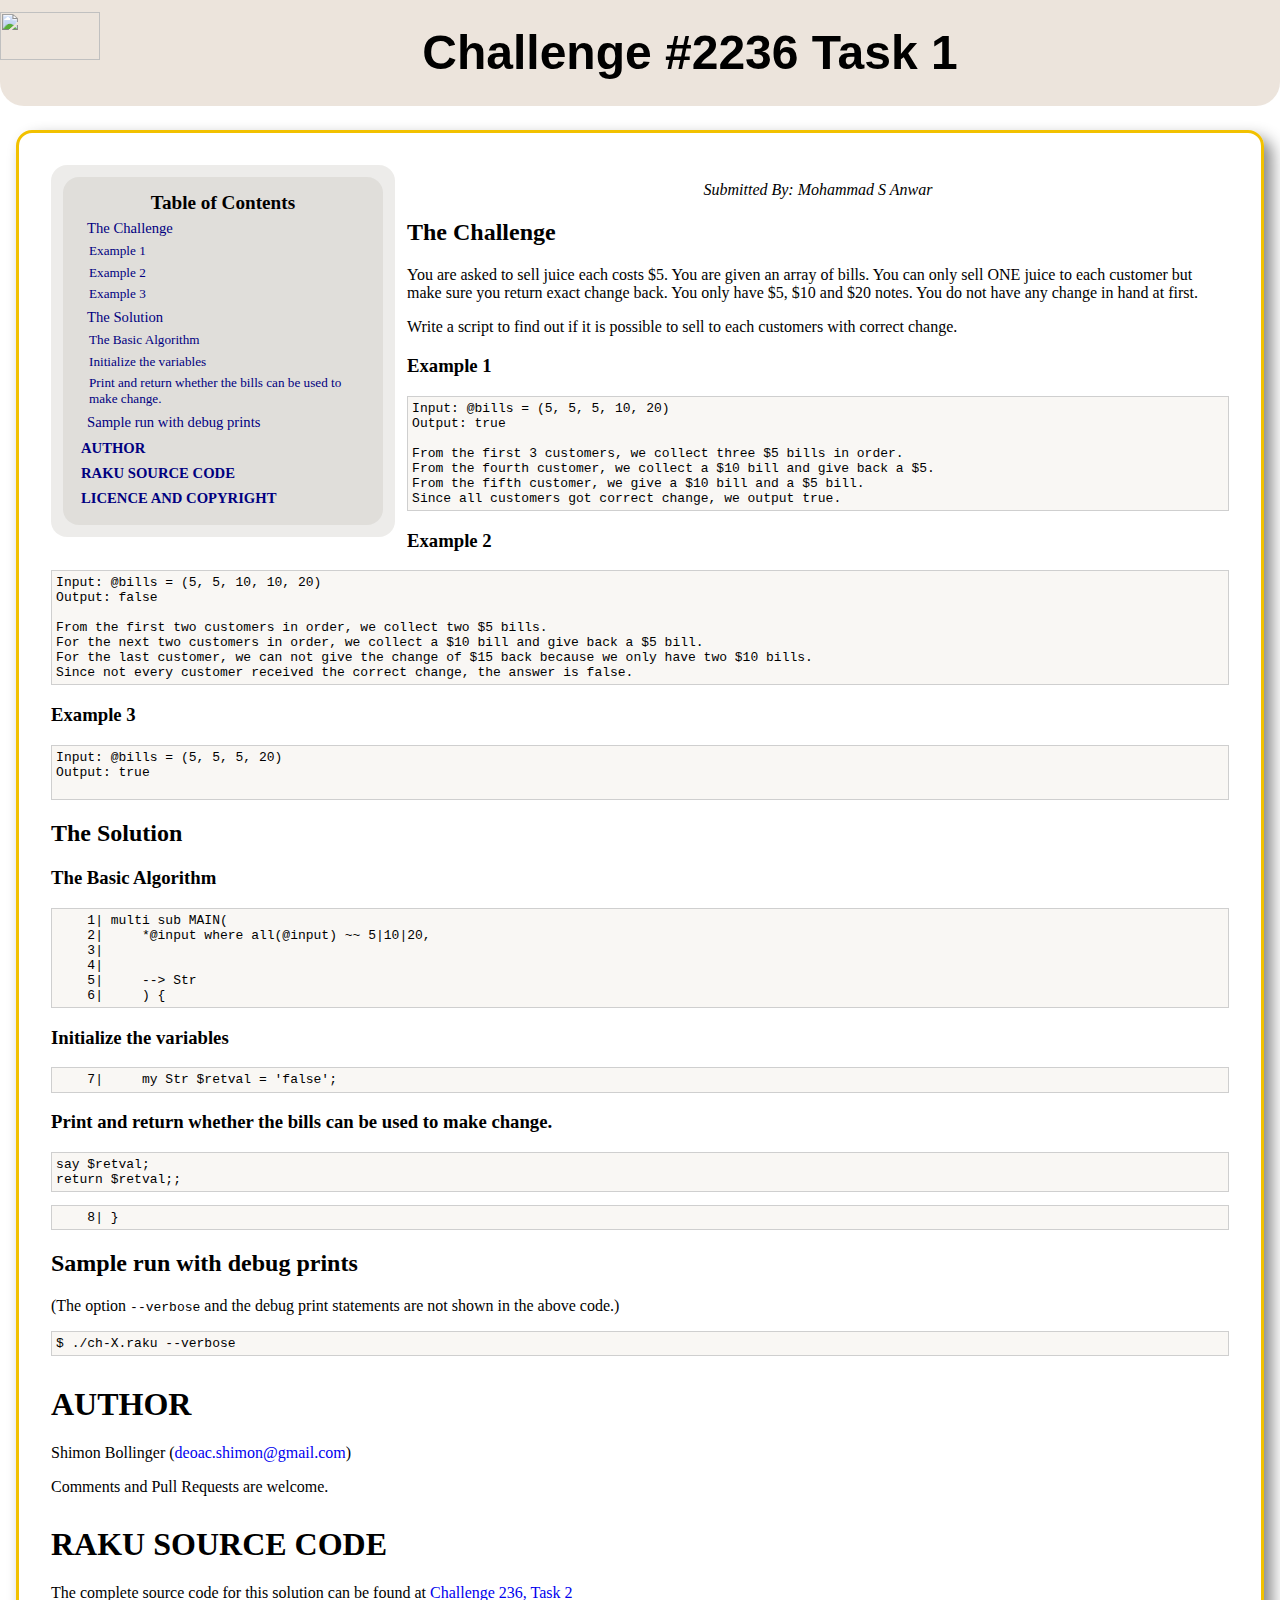
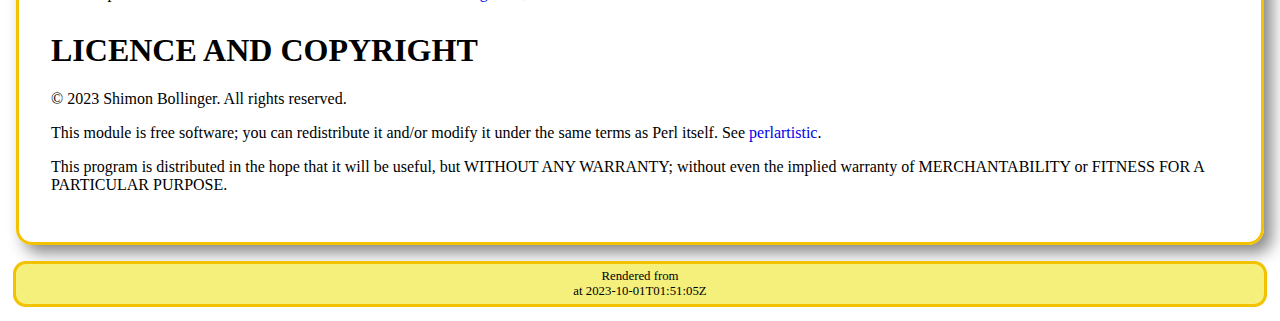
==== challenges/236/raku/task-1/index.html @ bdc3bd02 "First commit" ====
<!doctype html>
<html lang="en">
<head>
<title>Challenge #2236 Task 1</title>
<meta charset="UTF-8" />

<link href="/asset_files/images/favicon.ico" rel="icon" type="image/x-icon"/>
<link rel="stylesheet" type="text/css" href="asset_files/css/rakudoc-extra.css" />
<link rel="stylesheet" type="text/css" href="asset_files/css/font-awesome.min.css" />
<link rel="stylesheet" type="text/css" href="asset_files/css/rakudoc-styling.css" />

</head>
	<body class="pod">
<header>
<img id="Camelia_bug" src="/asset_files/images/Camelia.svg"><h1 class="title">Challenge #2236 Task 1</h1></header><div class="pod-content"><nav><div id="_TOC"><table>
<caption>Table of Contents</caption>
<tr class="toc-level-2"><td class="toc-text"><a href="#The_Challenge">The Challenge</a></td></tr>
 <tr class="toc-level-3"><td class="toc-text"><a href="#Example_1">Example 1</a></td></tr>
 <tr class="toc-level-3"><td class="toc-text"><a href="#Example_2">Example 2</a></td></tr>
 <tr class="toc-level-3"><td class="toc-text"><a href="#Example_3">Example 3</a></td></tr>
 <tr class="toc-level-2"><td class="toc-text"><a href="#The_Solution">The Solution</a></td></tr>
 <tr class="toc-level-3"><td class="toc-text"><a href="#The_Basic_Algorithm">The Basic Algorithm</a></td></tr>
 <tr class="toc-level-3"><td class="toc-text"><a href="#Initialize_the_variables">Initialize the variables</a></td></tr>
 <tr class="toc-level-3"><td class="toc-text"><a href="#Print_and_return_whether_the_bills_can_be_used_to_make_change.">Print and return whether the bills can be used to make change.</a></td></tr>
 <tr class="toc-level-2"><td class="toc-text"><a href="#Sample_run_with_debug_prints">Sample run with debug prints</a></td></tr>
 <tr class="toc-level-1"><td class="toc-text"><a href="#AUTHOR">AUTHOR</a></td></tr>
 <tr class="toc-level-1"><td class="toc-text"><a href="#RAKU_SOURCE_CODE">RAKU SOURCE CODE</a></td></tr>
 <tr class="toc-level-1"><td class="toc-text"><a href="#LICENCE_AND_COPYRIGHT">LICENCE AND COPYRIGHT</a></td></tr>
</table></div>
</nav><div id=""></div><div class="subtitle"><p>Submitted By: Mohammad S Anwar</p></div><div class="pod-body">
<section name="___top">
<h2 id="The_Challenge"><a href="#Challenge_#2236_Task_1" class="u" title="go to top of document">The Challenge</a></h2>
<p>You are asked to sell juice each costs $5. You are given an array of bills. You can only sell ONE juice to each customer but make sure you return exact change back. You only have $5, $10 and $20 notes. You do not have any change in hand at first.</p><p>Write a script to find out if it is possible to sell to each customers with correct change.</p>
<h3 id="Example_1"><a href="#Challenge_#2236_Task_1" class="u" title="go to top of document">Example 1</a></h3>
<pre class="pod-block-code">Input: @bills = (5, 5, 5, 10, 20)
Output: true

From the first 3 customers, we collect three $5 bills in order.
From the fourth customer, we collect a $10 bill and give back a $5.
From the fifth customer, we give a $10 bill and a $5 bill.
Since all customers got correct change, we output true.
</pre>
<h3 id="Example_2"><a href="#Challenge_#2236_Task_1" class="u" title="go to top of document">Example 2</a></h3>
<pre class="pod-block-code">Input: @bills = (5, 5, 10, 10, 20)
Output: false

From the first two customers in order, we collect two $5 bills.
For the next two customers in order, we collect a $10 bill and give back a $5 bill.
For the last customer, we can not give the change of $15 back because we only have two $10 bills.
Since not every customer received the correct change, the answer is false.
</pre>
<h3 id="Example_3"><a href="#Challenge_#2236_Task_1" class="u" title="go to top of document">Example 3</a></h3>
<pre class="pod-block-code">Input: @bills = (5, 5, 5, 20)
Output: true

</pre>
<h2 id="The_Solution"><a href="#Challenge_#2236_Task_1" class="u" title="go to top of document">The Solution</a></h2>

<h3 id="The_Basic_Algorithm"><a href="#Challenge_#2236_Task_1" class="u" title="go to top of document">The Basic Algorithm</a></h3>
</section>
<section name="pod"><pre class="pod-block-code">    1| multi sub MAIN(
    2|     *@input where all(@input) ~~ 5|10|20,
    3| 
    4| 
    5|     --&gt; Str 
    6|     ) {
</pre></section>
<section name="pod">
<h3 id="Initialize_the_variables"><a href="#Challenge_#2236_Task_1" class="u" title="go to top of document">Initialize the variables</a></h3>
</section>
<section name="pod"><pre class="pod-block-code">    7|     my Str $retval = 'false';
</pre></section>
<section name="pod">
<h3 id="Print_and_return_whether_the_bills_can_be_used_to_make_change."><a href="#Challenge_#2236_Task_1" class="u" title="go to top of document">Print and return whether the bills can be used to make change.</a></h3>
<pre class="pod-block-code">say $retval;
return $retval;;</pre></section>
<section name="pod"><pre class="pod-block-code">    8| } 
</pre></section>
<section name="pod">
<h2 id="Sample_run_with_debug_prints"><a href="#Challenge_#2236_Task_1" class="u" title="go to top of document">Sample run with debug prints</a></h2>
<p>(The option <code>--verbose</code> and the debug print statements are not shown in the above code.)</p><pre class="pod-block-code">$ ./ch-X.raku --verbose
</pre></section>
<section name="pod">
<h1 id="AUTHOR"><a href="#Challenge_#2236_Task_1" class="u" title="go to top of document">AUTHOR</a></h1>
<p>Shimon Bollinger (<a href="mailto:deoac.shimon@gmail.com.html">deoac.shimon@gmail.com</a>)</p><p>Comments and Pull Requests are welcome.</p>
<h1 id="RAKU_SOURCE_CODE"><a href="#Challenge_#2236_Task_1" class="u" title="go to top of document">RAKU SOURCE CODE</a></h1>
<p>The complete source code for this solution can be found at <a href="https://gist.github.com/deoac/9d9da96cbaaaf026b4774c98db5f7c3b">Challenge 236, Task 2</a></p>
<h1 id="LICENCE_AND_COPYRIGHT"><a href="#Challenge_#2236_Task_1" class="u" title="go to top of document">LICENCE AND COPYRIGHT</a></h1>
<p>© 2023 Shimon Bollinger. All rights reserved.</p><p>This module is free software; you can redistribute it and/or modify it under the same terms as Perl itself. See <a href="http://perldoc.perl.org/perlartistic.html">perlartistic</a>.</p><p>This program is distributed in the hope that it will be useful, but WITHOUT ANY WARRANTY; without even the implied warranty of MERCHANTABILITY or FITNESS FOR A PARTICULAR PURPOSE.</p></section>		</div>
</div><footer><div>Rendered from <span class="path"></span></div><div>at <span class="time">2023-10-01T01:51:05Z</span></div></footer>
	</body>
</html>
---- challenges/236/raku/task-1/asset_files/css/rakudoc-extra.css ----
div.latex-render {
  display: flex;
  justify-content: space-around;
  align-items: center;
}
div.latex-render img.logo {
  align-self: center;
}


.image-container {
  display: flex;
  width: 100%;
  height: auto; }
  .image-container.justify-center {
    justify-content: center; }
  .image-container.justify-left {
    justify-content: start; }
  .image-container.justify-right {
    justify-content: end; }


hr.bluish-dots, .yellowish-dots, .greenish-dots, .reddish-dots {
  border: none;
  margin: 0 3em;
  padding: 0;
  height: 20px;
  background-color: transparent;
  background-size: 25px 25px;
  background-repeat: round no-repeat;
  background-position: 0 center;
}

hr.bluish-dots {
  background-image: radial-gradient(#76b8ed 30%, transparent 30%);
}

hr.yellowish-dots {
  background-image: radial-gradient(#eded76 30%, transparent 30%);
}

hr.greenish-dots {
  background-image: radial-gradient(#76ed87 30%, transparent 30%);
}

hr.reddish-dots {
  background-image: radial-gradient(#ff4000 30%, transparent 30%);
}

p.quotation {
  margin-left: 10vh;
}
p.quotation .author {
  margin-left: 15vh;
  font-weight: bold;
}
p.quotation .citation {
  margin-left: 15vh;
  font-style: italic;
}

div.flex-container {
  display: flex;
}
---- challenges/236/raku/task-1/asset_files/css/rakudoc-styling.css ----
.comment {
  color: #666;
}

.string {
  color: #006810;
}

.string .source,
.string .meta.embedded.line {
  color: #5A5A5A;
}

.string .punctuation.section.embedded {
  color: #920B2D;
}

.string .punctuation.section.embedded .source {
  color: #920B2D;
}

.constant.numeric {
  color: #D14;
}

.constant.language {
  color: #606aa1;
}

.constant.character,
.constant.other {
  color: #606aa1;
}

.constant.symbol {
  color: #990073;
}

.constant.numeric.line-number.find-in-files .match {
  color: rgba(143, 190, 0, 0.63);
}

/* For 'rw', 'copy' etc. */
.entity.name.type.trait {
  color: #555CEE;
}

.entity.name.type.class {
  color: #363F84;
}

.variable.other {
  color: #CC0050;
}

.variable {
  color: #08056B;
}

.variable.parameter {
  color: #606aa1;
}

.keyword {
  color: #222;
  font-weight: bold;
}

.keyword.unit {
  color: #445588;
}

.keyword.special-method {
  color: #0056C3;
}

.storage {
  color: #222;
}

.storage.type {
  color: #222;
}

.entity.name.class {
  color: #606aa1;
}

.entity.other.inherited-class {
  color: #606aa1;
}

.entity.name.function {
  color: #900;
}

/* Regex/Grammars */
.string.regexp.construct {
  color: #0078FF;
}

/* `token`, `regex` */
.storage.type.declare.regexp.named {
  color: #393276;
}

/* The name of the named regex */
.entity.name.function.regexp {
  color: #7415E9;
}

.entity.name.function.regexp.named.TOP {
  color: #158de9;
}

/* /<this>/ */
.variable.other.identifier.regexname {
  color: #a52020;
}

.entity.name.tag {
  color: #008080;
}

.entity.other.attribute-name {
  color: #458;
  font-weight: bold;
}

.entity.name.filename.find-in-files {
  color: #E6DB74;
}

.support.constant,
.support.function,
.support.type {
  color: #458;
}

.support.class {
  color: #004040;
}

.invalid {
  color: #F8F8F0;
  background-color: #00A8C6;
}

.invalid.deprecated {
  color: #F8F8F0;
  background-color: #8FBE00;
}

.meta.structure.dictionary.json > .string.quoted.double.json,
.meta.structure.dictionary.json > .string.quoted.double.json .punctuation.string {
  color: #000080;
}

.meta.structure.dictionary.value.json > .string.quoted.double.json {
  color: #d14;
}

.meta.diff,
.meta.diff.header {
  color: #75715E;
}

.css.support.property-name {
  font-weight: bold;
  color: #333;
}

.css.constant {
  color: #099;
}

.source.gfm {
  color: #444;
}

.gfm .markup.heading {
  color: #111;
}

.gfm .link {
  color: #888;
}

.gfm .variable.list {
  color: #888;
}

.markdown .paragraph {
  color: #444;
}

.markdown .heading {
  color: #111;
}

.markdown .link {
  color: #888;
}

.markdown .link .string {
  color: #888;
}

.storage, .storage.declarator {
  font-weight: bold;
  color: #A626A4;
}

/* Some preexisting Atom tags, probably not needed but moving to the end */
atom-text-editor {
  background-color: white;
  color: #555;
}

atom-text-editor .invisible-character {
  color: rgba(85, 85, 85, 0.2);
}

atom-text-editor .indent-guide {
  color: rgba(85, 85, 85, 0.2);
}

atom-text-editor .wrap-guide {
  background-color: rgba(85, 85, 85, 0.2);
}

atom-text-editor .gutter {
  color: #555;
  background: white;
}

atom-text-editor .gutter .line-number.folded,
atom-text-editor .gutter .line-number:after,
atom-text-editor .fold-marker:after {
  color: #e87b00;
}

atom-text-editor .invisible {
  color: #555;
}

atom-text-editor .selection .region {
  background-color: #e1e1e1;
}

atom-text-editor .bracket-matcher .region {
  background-color: #C9C9C9;
  opacity: 0.7;
  border-bottom: 0 none;
}

atom-text-editor.is-focused .cursor {
  border-color: black;
}

atom-text-editor.is-focused .selection .region {
  background-color: #afc4da;
}

atom-text-editor.is-focused .line-number.cursor-line-no-selection,
atom-text-editor.is-focused .line.cursor-line {
  background-color: rgba(255, 255, 134, 0.34);
}

.pod {
  padding: 0;
  margin: 0;
}

.pod-content {
  border: #F2C100 0.2em solid;
  margin: 1em;
  padding: 2em;
  border-radius: 1em;
  box-shadow: 0.5em 0.5em 1em #888888;
}
.pod-content dt {
  font-weight: bold;
  margin-bottom: 0.2em;
}
.pod-content dd {
  margin-bottom: 1em;
}
.pod-content h1 a, .pod-content h2 a, .pod-content h3 a, .pod-content h4 a, .pod-content h5 a, .pod-content h6 a {
  color: black;
}
.pod-content h1 {
  padding-top: 0.25em;
}

.pod-table tr:nth-child(odd) {
  background-color: rgba(0, 0, 0, 0.031373);
}

header {
  text-align: center;
  position: sticky;
  top: 0;
  left: 0;
  width: 100%;
  font-family: sans-serif;
  font-weight: bold;
  border-radius: 0 0 1em 1em;
  margin: 0 0 1em 0;
  padding: 0.5em 0em 0.5em 0em;
  line-height: 0.75em;
  overflow: hidden;
  border-top: none;
  font-size: x-large;
  background: rgba(230, 219, 208, 0.7411764706);
  z-index: 10;
}
header #Camelia_bug {
  width: 100px;
  height: 48px;
  float: left;
}

kbd {
  font-family: "Droid Sans Mono", "Luxi Mono", "Inconsolata", monospace;
}

samp {
  font-family: "Terminus", "Courier", "Lucida Console", monospace;
}

u {
  text-decoration: none;
}

a {
  text-decoration: none;
}

pre {
  background-color: rgba(120, 60, 0, 0.045);
  border: 1px solid #CFCFCF;
  padding: 0.6ex;
  color: black;
  overflow: auto;
  white-space: pre-wrap;
  word-break: break-all;
}

nav {
  display: grid;
  grid-gap: 0.75em;
  width: 25vw;
  padding: 0.75em;
  border-radius: 1em;
  background-color: rgba(187, 183, 178, 0.2705882353);
  float: left;
  margin: 0 0.75em 0.7em 0;
}

#_TOC {
  grid-row: 1;
}

#_Glossary {
  grid-row: 2;
}

.glossary {
  display: grid;
  grid-template-columns: 10% 80% 10%;
  border-radius: inherit;
  padding: 15px;
  background-color: inherit;
}
.glossary > * > a {
  text-decoration: none;
  color: navy;
}

.glossary-caption {
  grid-column: 1/span 3;
  justify-self: center;
  font-size: 120%;
  font-weight: bold;
}

.glossary-defn {
  grid-column: 1/span 2;
  font-size: 11pt;
  line-height: 1.1;
  margin-top: 0.4em;
  color: brown;
}
.glossary-defn.header {
  font-weight: bold;
}

.glossary-place {
  grid-column: 2/span 2;
  line-height: 1.1;
}
.glossary-place.header {
  font-weight: bold;
  color: navy;
}

#_TOC {
  border-collapse: collapse;
  border-radius: inherit;
  background-color: inherit;
  padding: 15px;
  color: black;
}
#_TOC caption {
  text-align: center;
  font-size: 120%;
  font-weight: bold;
}
#_TOC tr {
  padding: 0.25pt 5pt 0 0;
  font-size: 11pt;
}
#_TOC tr td a {
  text-decoration: none;
  color: navy;
}
#_TOC tr.toc-level-1 td {
  padding-top: 4pt;
  font-weight: bold;
  position: relative;
  left: 0;
}
#_TOC tr.toc-level-1 td:first-child td {
  padding-top: 0;
}
#_TOC tr.toc-level-2 td {
  padding-top: 3pt;
  position: relative;
  left: 6px;
}
#_TOC tr.toc-level-3 td {
  padding-top: 2pt;
  font-size: 0.9em;
  position: relative;
  left: 8px;
}
#_TOC tr.toc-level-4 td {
  padding-top: 2pt;
  font-size: 0.8em;
  position: relative;
  left: 10px;
}

.subtitle {
  font-style: italic;
  text-align: center;
}

footer {
  padding: 5px;
  text-align: center;
  font-size: 80%;
  margin: 0 1em 1em;
  border-color: #F2C100;
  background-color: #F5EF7B;
  border-radius: 1em;
  border-style: solid;
  box-shadow: 0.5em 0.5em 1em #888888 p;
  box-shadow-margin: 3px 0;
}

.footnotes {
  border-style: solid;
  border-color: blue;
  border-radius: 1em;
}

.RakudocNoFormatCode {
  border-width: 1px;
  border-style: inset;
  border-color: chocolate;
  border-radius: 5px;
}
.RakudocNoFormatCode span:nth-of-type(1) {
  color: red;
  font-weight: bold;
}

.RakudocError {
  border-style: solid;
  border-color: red;
  border-radius: 0.5em;
  border-width: 1px;
  margin: 0.5em -0.5em -0.5em;
}
.RakudocError legend {
  color: red;
  font-size: small;
}
.RakudocError fieldset {
  display: flex;
  border-style: solid;
  border-color: blue;
  border-radius: 0.5em;
  border-width: 1px;
}
.RakudocError fieldset legend {
  color: blue;
}

.pod-output {
  font-family: "Lucida Console", "Courier New", monospaced;
  font-weight: 600;
}

.pod-input {
  font-family: "Monaco", "Lucida Console", "Courier New", monospaced;
  font-weight: 300;
}

.pod-nested {
  margin: 0.25rem 0 0.25rem 1rem;
}
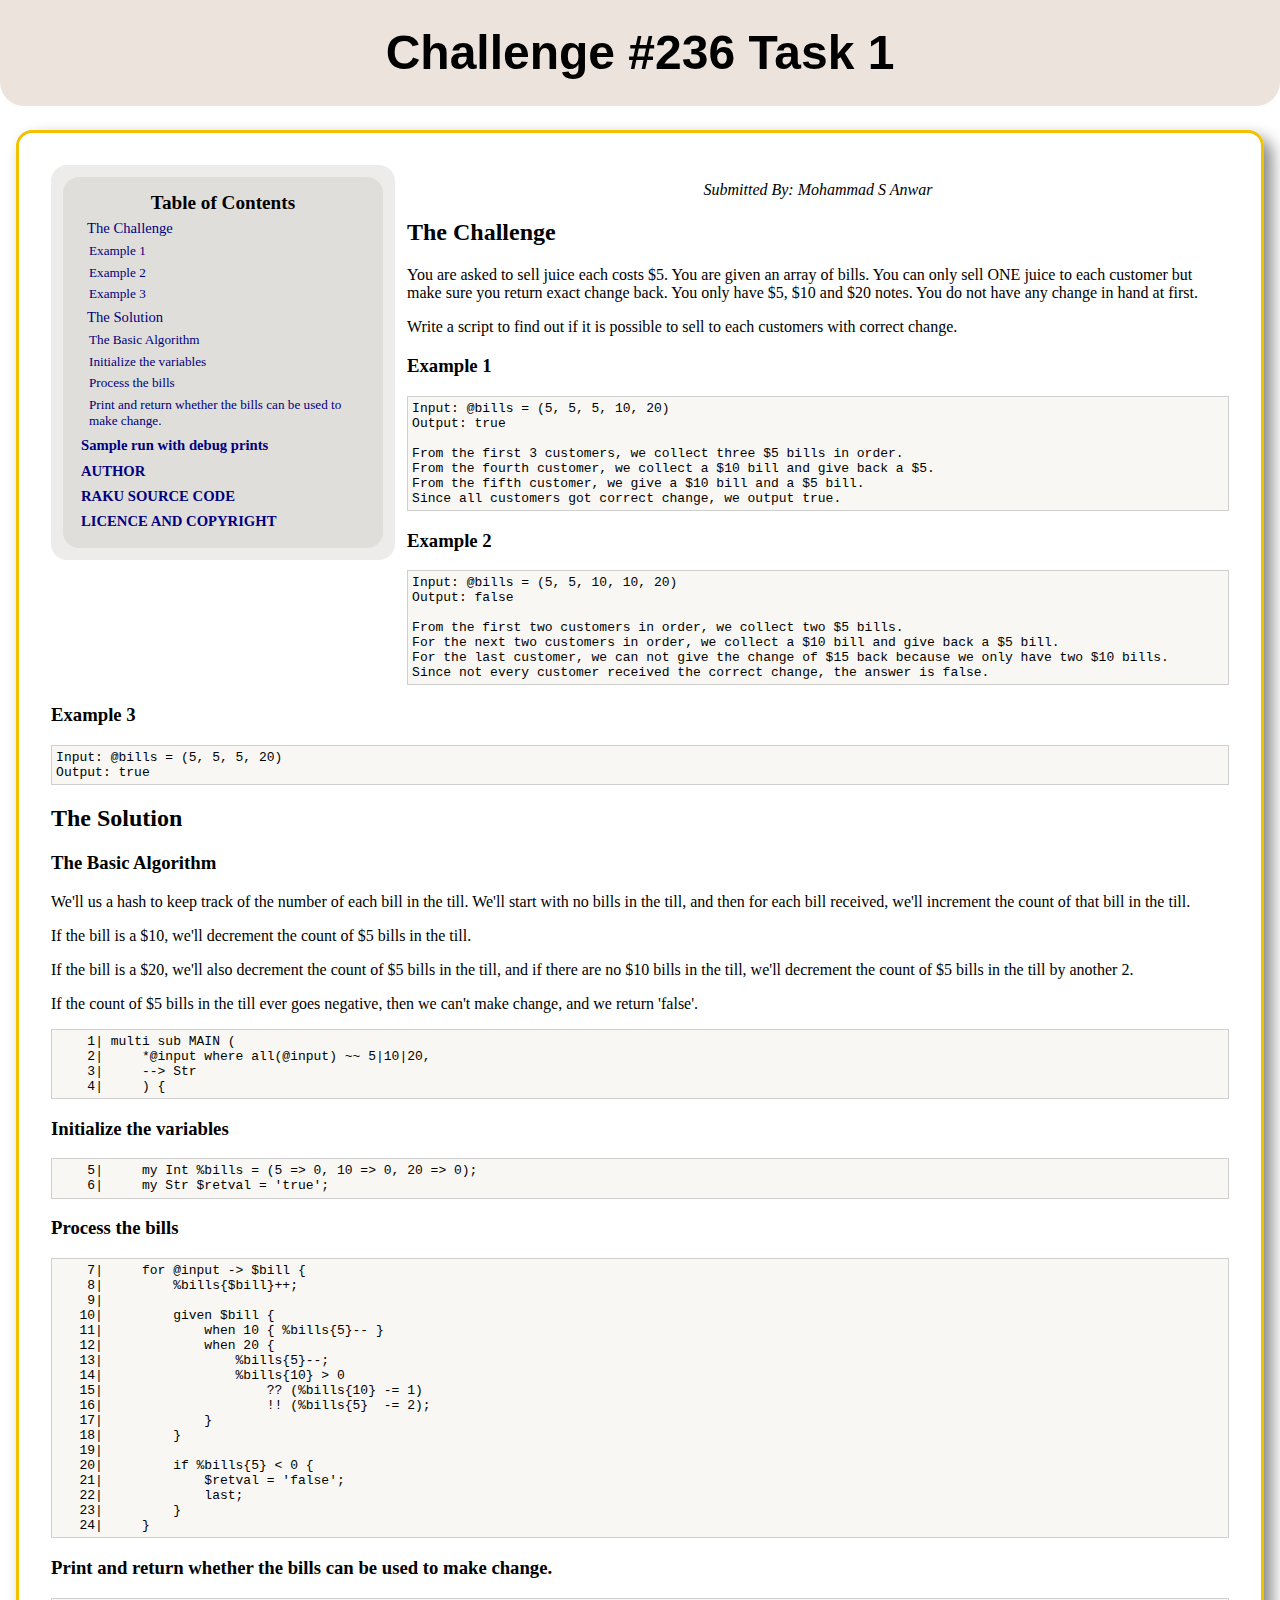
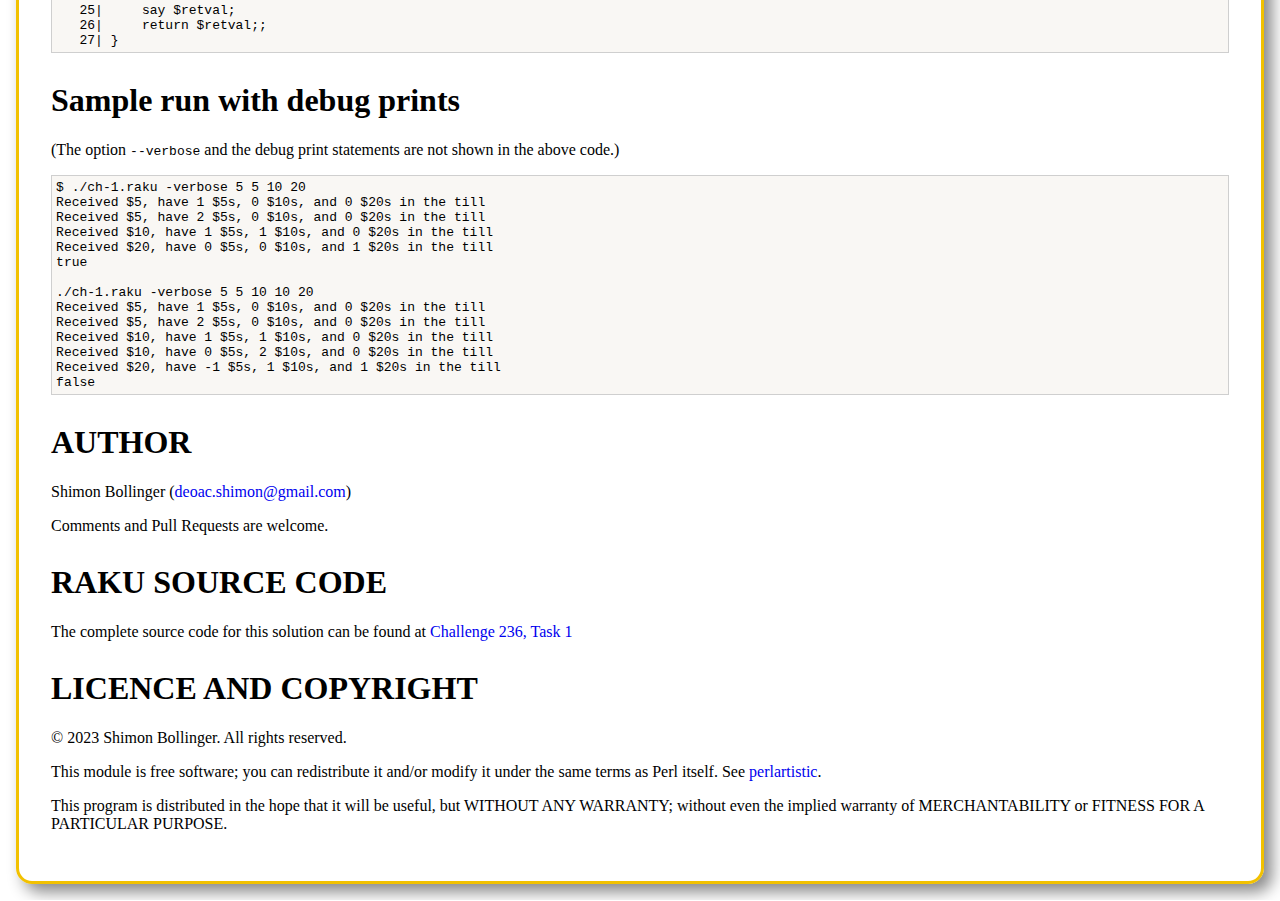
==== commit 2f1c9383: "Added documentation" ====
--- a/challenges/236/raku/task-1/index.html
+++ b/challenges/236/raku/task-1/index.html
@@ -1,18 +1,17 @@
 <!doctype html>
 <html lang="en">
 <head>
-<title>Challenge #2236 Task 1</title>
+<title>Challenge #236 Task 1</title>
 <meta charset="UTF-8" />
 
-<link href="/asset_files/images/favicon.ico" rel="icon" type="image/x-icon"/>
 <link rel="stylesheet" type="text/css" href="asset_files/css/rakudoc-extra.css" />
+<link rel="stylesheet" type="text/css" href="asset_files/css/rakudoc-styling.css" />
 <link rel="stylesheet" type="text/css" href="asset_files/css/font-awesome.min.css" />
-<link rel="stylesheet" type="text/css" href="asset_files/css/rakudoc-styling.css" />
 
 </head>
 	<body class="pod">
 <header>
-<img id="Camelia_bug" src="/asset_files/images/Camelia.svg"><h1 class="title">Challenge #2236 Task 1</h1></header><div class="pod-content"><nav><div id="_TOC"><table>
+<h1 class="title">Challenge #236 Task 1</h1></header><div class="pod-content"><nav><div id="_TOC"><table>
 <caption>Table of Contents</caption>
 <tr class="toc-level-2"><td class="toc-text"><a href="#The_Challenge">The Challenge</a></td></tr>
  <tr class="toc-level-3"><td class="toc-text"><a href="#Example_1">Example 1</a></td></tr>
@@ -21,17 +20,18 @@
  <tr class="toc-level-2"><td class="toc-text"><a href="#The_Solution">The Solution</a></td></tr>
  <tr class="toc-level-3"><td class="toc-text"><a href="#The_Basic_Algorithm">The Basic Algorithm</a></td></tr>
  <tr class="toc-level-3"><td class="toc-text"><a href="#Initialize_the_variables">Initialize the variables</a></td></tr>
+ <tr class="toc-level-3"><td class="toc-text"><a href="#Process_the_bills">Process the bills</a></td></tr>
  <tr class="toc-level-3"><td class="toc-text"><a href="#Print_and_return_whether_the_bills_can_be_used_to_make_change.">Print and return whether the bills can be used to make change.</a></td></tr>
- <tr class="toc-level-2"><td class="toc-text"><a href="#Sample_run_with_debug_prints">Sample run with debug prints</a></td></tr>
+ <tr class="toc-level-1"><td class="toc-text"><a href="#Sample_run_with_debug_prints">Sample run with debug prints</a></td></tr>
  <tr class="toc-level-1"><td class="toc-text"><a href="#AUTHOR">AUTHOR</a></td></tr>
  <tr class="toc-level-1"><td class="toc-text"><a href="#RAKU_SOURCE_CODE">RAKU SOURCE CODE</a></td></tr>
  <tr class="toc-level-1"><td class="toc-text"><a href="#LICENCE_AND_COPYRIGHT">LICENCE AND COPYRIGHT</a></td></tr>
 </table></div>
 </nav><div id=""></div><div class="subtitle"><p>Submitted By: Mohammad S Anwar</p></div><div class="pod-body">
 <section name="___top">
-<h2 id="The_Challenge"><a href="#Challenge_#2236_Task_1" class="u" title="go to top of document">The Challenge</a></h2>
+<h2 id="The_Challenge"><a href="#Challenge_#236_Task_1" class="u" title="go to top of document">The Challenge</a></h2>
 <p>You are asked to sell juice each costs $5. You are given an array of bills. You can only sell ONE juice to each customer but make sure you return exact change back. You only have $5, $10 and $20 notes. You do not have any change in hand at first.</p><p>Write a script to find out if it is possible to sell to each customers with correct change.</p>
-<h3 id="Example_1"><a href="#Challenge_#2236_Task_1" class="u" title="go to top of document">Example 1</a></h3>
+<h3 id="Example_1"><a href="#Challenge_#236_Task_1" class="u" title="go to top of document">Example 1</a></h3>
 <pre class="pod-block-code">Input: @bills = (5, 5, 5, 10, 20)
 Output: true
 
@@ -40,7 +40,7 @@
 From the fifth customer, we give a $10 bill and a $5 bill.
 Since all customers got correct change, we output true.
 </pre>
-<h3 id="Example_2"><a href="#Challenge_#2236_Task_1" class="u" title="go to top of document">Example 2</a></h3>
+<h3 id="Example_2"><a href="#Challenge_#236_Task_1" class="u" title="go to top of document">Example 2</a></h3>
 <pre class="pod-block-code">Input: @bills = (5, 5, 10, 10, 20)
 Output: false
 
@@ -49,45 +49,78 @@
 For the last customer, we can not give the change of $15 back because we only have two $10 bills.
 Since not every customer received the correct change, the answer is false.
 </pre>
-<h3 id="Example_3"><a href="#Challenge_#2236_Task_1" class="u" title="go to top of document">Example 3</a></h3>
+<h3 id="Example_3"><a href="#Challenge_#236_Task_1" class="u" title="go to top of document">Example 3</a></h3>
 <pre class="pod-block-code">Input: @bills = (5, 5, 5, 20)
 Output: true
+</pre>
+<h2 id="The_Solution"><a href="#Challenge_#236_Task_1" class="u" title="go to top of document">The Solution</a></h2>
 
-</pre>
-<h2 id="The_Solution"><a href="#Challenge_#2236_Task_1" class="u" title="go to top of document">The Solution</a></h2>
-
-<h3 id="The_Basic_Algorithm"><a href="#Challenge_#2236_Task_1" class="u" title="go to top of document">The Basic Algorithm</a></h3>
-</section>
-<section name="pod"><pre class="pod-block-code">    1| multi sub MAIN(
+<h3 id="The_Basic_Algorithm"><a href="#Challenge_#236_Task_1" class="u" title="go to top of document">The Basic Algorithm</a></h3>
+<p>We'll us a hash to keep track of the number of each bill in the till. We'll start with no bills in the till, and then for each bill received, we'll increment the count of that bill in the till.</p><p>If the bill is a $10, we'll decrement the count of $5 bills in the till.</p><p>If the bill is a $20, we'll also decrement the count of $5 bills in the till, and if there are no $10 bills in the till, we'll decrement the count of $5 bills in the till by another 2.</p><p>If the count of $5 bills in the till ever goes negative, then we can't make change, and we return 'false'.</p></section>
+<section name="pod"><pre class="pod-block-code">    1| multi sub MAIN (
     2|     *@input where all(@input) ~~ 5|10|20,
-    3| 
-    4| 
-    5|     --&gt; Str 
-    6|     ) {
+    3|     --&gt; Str
+    4|     ) {
 </pre></section>
 <section name="pod">
-<h3 id="Initialize_the_variables"><a href="#Challenge_#2236_Task_1" class="u" title="go to top of document">Initialize the variables</a></h3>
+<h3 id="Initialize_the_variables"><a href="#Challenge_#236_Task_1" class="u" title="go to top of document">Initialize the variables</a></h3>
 </section>
-<section name="pod"><pre class="pod-block-code">    7|     my Str $retval = 'false';
+<section name="pod"><pre class="pod-block-code">    5|     my Int %bills = (5 =&gt; 0, 10 =&gt; 0, 20 =&gt; 0);
+    6|     my Str $retval = 'true';
 </pre></section>
 <section name="pod">
-<h3 id="Print_and_return_whether_the_bills_can_be_used_to_make_change."><a href="#Challenge_#2236_Task_1" class="u" title="go to top of document">Print and return whether the bills can be used to make change.</a></h3>
-<pre class="pod-block-code">say $retval;
-return $retval;;</pre></section>
-<section name="pod"><pre class="pod-block-code">    8| } 
+<h3 id="Process_the_bills"><a href="#Challenge_#236_Task_1" class="u" title="go to top of document">Process the bills</a></h3>
+</section>
+<section name="pod"><pre class="pod-block-code">    7|     for @input -&gt; $bill {
+    8|         %bills{$bill}++;
+    9|
+   10|         given $bill {
+   11|             when 10 { %bills{5}-- }
+   12|             when 20 {
+   13|                 %bills{5}--;
+   14|                 %bills{10} &gt; 0
+   15|                     ?? (%bills{10} -= 1)
+   16|                     !! (%bills{5}  -= 2);
+   17|             }
+   18|         }
+   19|
+   20|         if %bills{5} &lt; 0 {
+   21|             $retval = 'false';
+   22|             last;
+   23|         }
+   24|     }
 </pre></section>
 <section name="pod">
-<h2 id="Sample_run_with_debug_prints"><a href="#Challenge_#2236_Task_1" class="u" title="go to top of document">Sample run with debug prints</a></h2>
-<p>(The option <code>--verbose</code> and the debug print statements are not shown in the above code.)</p><pre class="pod-block-code">$ ./ch-X.raku --verbose
+<h3 id="Print_and_return_whether_the_bills_can_be_used_to_make_change."><a href="#Challenge_#236_Task_1" class="u" title="go to top of document">Print and return whether the bills can be used to make change.</a></h3>
+</section>
+<section name="pod"><pre class="pod-block-code">   25|     say $retval;
+   26|     return $retval;;
+   27| }
 </pre></section>
 <section name="pod">
-<h1 id="AUTHOR"><a href="#Challenge_#2236_Task_1" class="u" title="go to top of document">AUTHOR</a></h1>
+<h1 id="Sample_run_with_debug_prints"><a href="#Challenge_#236_Task_1" class="u" title="go to top of document">Sample run with debug prints</a></h1>
+<p>(The option <code>--verbose</code> and the debug print statements are not shown in the above code.)</p><pre class="pod-block-code">$ ./ch-1.raku -verbose 5 5 10 20
+Received $5, have 1 $5s, 0 $10s, and 0 $20s in the till
+Received $5, have 2 $5s, 0 $10s, and 0 $20s in the till
+Received $10, have 1 $5s, 1 $10s, and 0 $20s in the till
+Received $20, have 0 $5s, 0 $10s, and 1 $20s in the till
+true
+
+./ch-1.raku -verbose 5 5 10 10 20
+Received $5, have 1 $5s, 0 $10s, and 0 $20s in the till
+Received $5, have 2 $5s, 0 $10s, and 0 $20s in the till
+Received $10, have 1 $5s, 1 $10s, and 0 $20s in the till
+Received $10, have 0 $5s, 2 $10s, and 0 $20s in the till
+Received $20, have -1 $5s, 1 $10s, and 1 $20s in the till
+false
+</pre>
+<h1 id="AUTHOR"><a href="#Challenge_#236_Task_1" class="u" title="go to top of document">AUTHOR</a></h1>
 <p>Shimon Bollinger (<a href="mailto:deoac.shimon@gmail.com.html">deoac.shimon@gmail.com</a>)</p><p>Comments and Pull Requests are welcome.</p>
-<h1 id="RAKU_SOURCE_CODE"><a href="#Challenge_#2236_Task_1" class="u" title="go to top of document">RAKU SOURCE CODE</a></h1>
-<p>The complete source code for this solution can be found at <a href="https://gist.github.com/deoac/9d9da96cbaaaf026b4774c98db5f7c3b">Challenge 236, Task 2</a></p>
-<h1 id="LICENCE_AND_COPYRIGHT"><a href="#Challenge_#2236_Task_1" class="u" title="go to top of document">LICENCE AND COPYRIGHT</a></h1>
+<h1 id="RAKU_SOURCE_CODE"><a href="#Challenge_#236_Task_1" class="u" title="go to top of document">RAKU SOURCE CODE</a></h1>
+<p>The complete source code for this solution can be found at <a href="https://gist.github.com/deoac/">Challenge 236, Task 1</a></p>
+<h1 id="LICENCE_AND_COPYRIGHT"><a href="#Challenge_#236_Task_1" class="u" title="go to top of document">LICENCE AND COPYRIGHT</a></h1>
 <p>© 2023 Shimon Bollinger. All rights reserved.</p><p>This module is free software; you can redistribute it and/or modify it under the same terms as Perl itself. See <a href="http://perldoc.perl.org/perlartistic.html">perlartistic</a>.</p><p>This program is distributed in the hope that it will be useful, but WITHOUT ANY WARRANTY; without even the implied warranty of MERCHANTABILITY or FITNESS FOR A PARTICULAR PURPOSE.</p></section>		</div>
-</div><footer><div>Rendered from <span class="path"></span></div><div>at <span class="time">2023-10-01T01:51:05Z</span></div></footer>
+</div>
 	</body>
 </html>
 
--- a/challenges/236/raku/task-1/asset_files/css/rakudoc-extra.css
+++ b/challenges/236/raku/task-1/asset_files/css/rakudoc-extra.css
@@ -1,13 +1,3 @@
-
-div.latex-render {
-  display: flex;
-  justify-content: space-around;
-  align-items: center;
-}
-div.latex-render img.logo {
-  align-self: center;
-}
-
 
 .image-container {
   display: flex;
@@ -19,6 +9,16 @@
     justify-content: start; }
   .image-container.justify-right {
     justify-content: end; }
+
+
+div.latex-render {
+  display: flex;
+  justify-content: space-around;
+  align-items: center;
+}
+div.latex-render img.logo {
+  align-self: center;
+}
 
 
 hr.bluish-dots, .yellowish-dots, .greenish-dots, .reddish-dots {
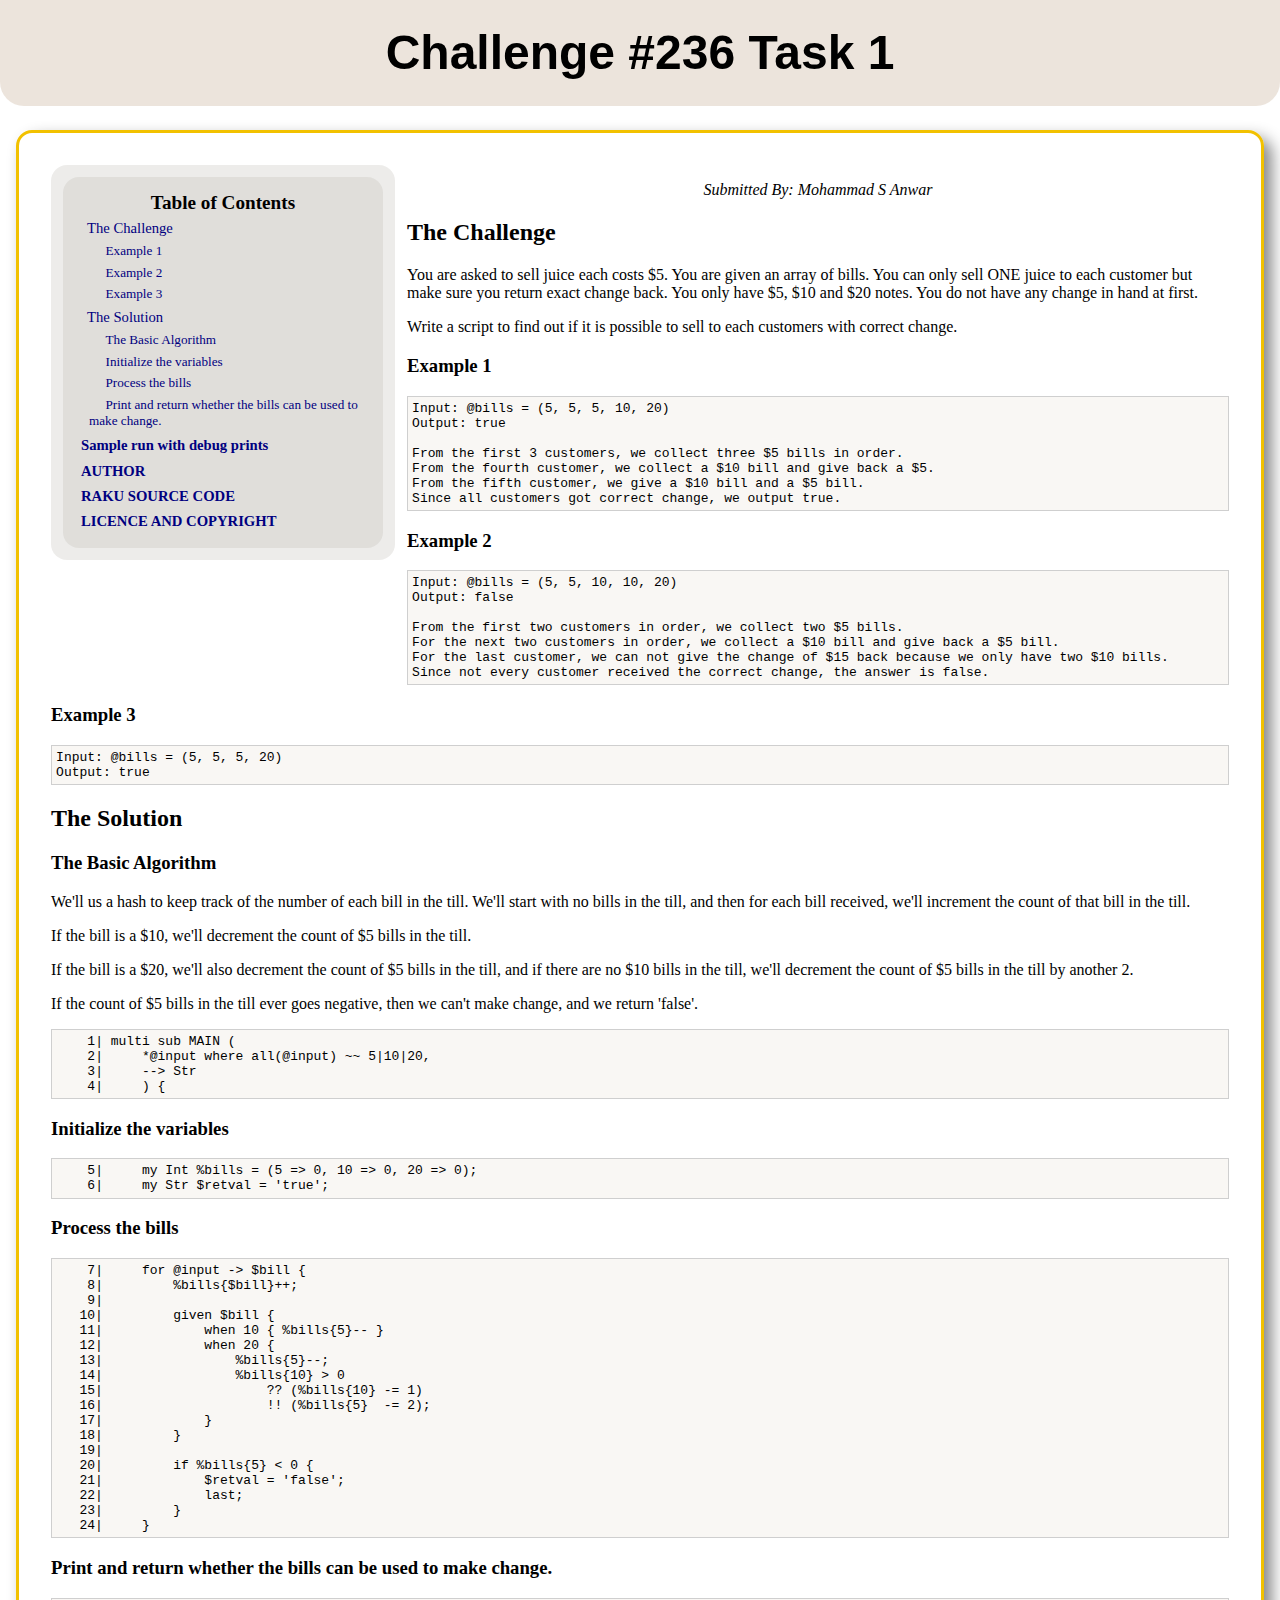
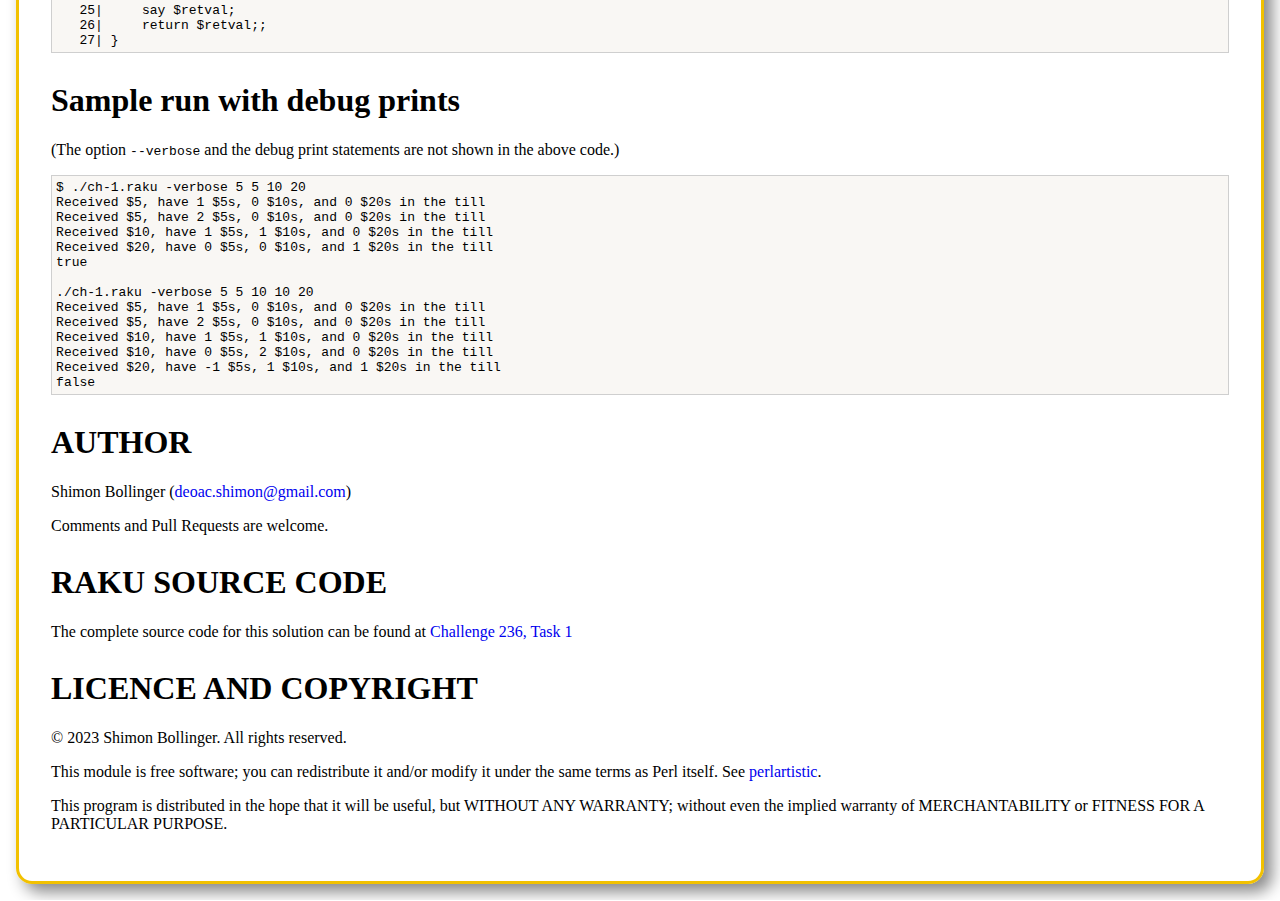
==== commit 49a2ec5f: "Added indentation" ====
--- a/challenges/236/raku/task-1/index.html
+++ b/challenges/236/raku/task-1/index.html
@@ -14,14 +14,14 @@
 <h1 class="title">Challenge #236 Task 1</h1></header><div class="pod-content"><nav><div id="_TOC"><table>
 <caption>Table of Contents</caption>
 <tr class="toc-level-2"><td class="toc-text"><a href="#The_Challenge">The Challenge</a></td></tr>
- <tr class="toc-level-3"><td class="toc-text"><a href="#Example_1">Example 1</a></td></tr>
- <tr class="toc-level-3"><td class="toc-text"><a href="#Example_2">Example 2</a></td></tr>
- <tr class="toc-level-3"><td class="toc-text"><a href="#Example_3">Example 3</a></td></tr>
+ <tr class="toc-level-3"><td class="toc-text"><a href="#Example_1">&nbsp;&nbsp;&nbsp;&nbsp;&nbsp;Example 1</a></td></tr>
+ <tr class="toc-level-3"><td class="toc-text"><a href="#Example_2">&nbsp;&nbsp;&nbsp;&nbsp;&nbsp;Example 2</a></td></tr>
+ <tr class="toc-level-3"><td class="toc-text"><a href="#Example_3">&nbsp;&nbsp;&nbsp;&nbsp;&nbsp;Example 3</a></td></tr>
  <tr class="toc-level-2"><td class="toc-text"><a href="#The_Solution">The Solution</a></td></tr>
- <tr class="toc-level-3"><td class="toc-text"><a href="#The_Basic_Algorithm">The Basic Algorithm</a></td></tr>
- <tr class="toc-level-3"><td class="toc-text"><a href="#Initialize_the_variables">Initialize the variables</a></td></tr>
- <tr class="toc-level-3"><td class="toc-text"><a href="#Process_the_bills">Process the bills</a></td></tr>
- <tr class="toc-level-3"><td class="toc-text"><a href="#Print_and_return_whether_the_bills_can_be_used_to_make_change.">Print and return whether the bills can be used to make change.</a></td></tr>
+ <tr class="toc-level-3"><td class="toc-text"><a href="#The_Basic_Algorithm">&nbsp;&nbsp;&nbsp;&nbsp;&nbsp;The Basic Algorithm</a></td></tr>
+ <tr class="toc-level-3"><td class="toc-text"><a href="#Initialize_the_variables">&nbsp;&nbsp;&nbsp;&nbsp;&nbsp;Initialize the variables</a></td></tr>
+ <tr class="toc-level-3"><td class="toc-text"><a href="#Process_the_bills">&nbsp;&nbsp;&nbsp;&nbsp;&nbsp;Process the bills</a></td></tr>
+ <tr class="toc-level-3"><td class="toc-text"><a href="#Print_and_return_whether_the_bills_can_be_used_to_make_change.">&nbsp;&nbsp;&nbsp;&nbsp;&nbsp;Print and return whether the bills can be used to make change.</a></td></tr>
  <tr class="toc-level-1"><td class="toc-text"><a href="#Sample_run_with_debug_prints">Sample run with debug prints</a></td></tr>
  <tr class="toc-level-1"><td class="toc-text"><a href="#AUTHOR">AUTHOR</a></td></tr>
  <tr class="toc-level-1"><td class="toc-text"><a href="#RAKU_SOURCE_CODE">RAKU SOURCE CODE</a></td></tr>
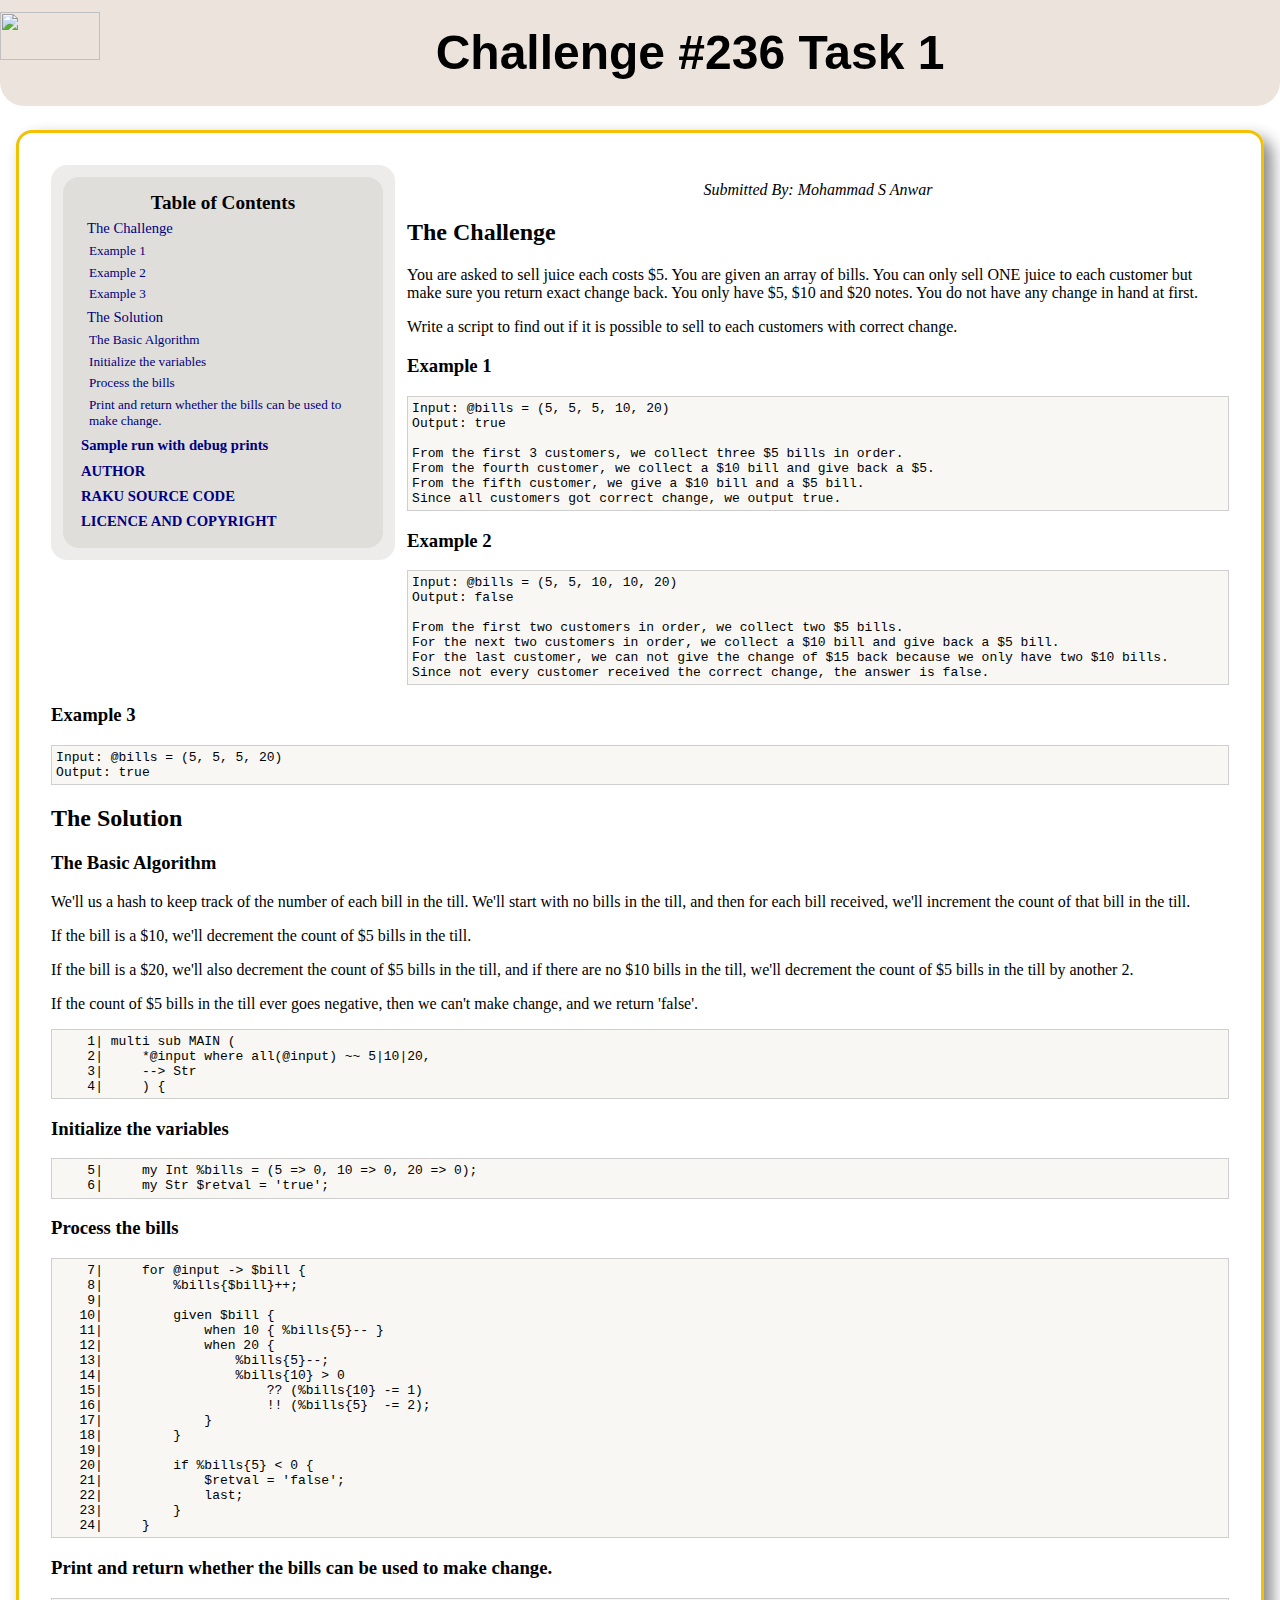
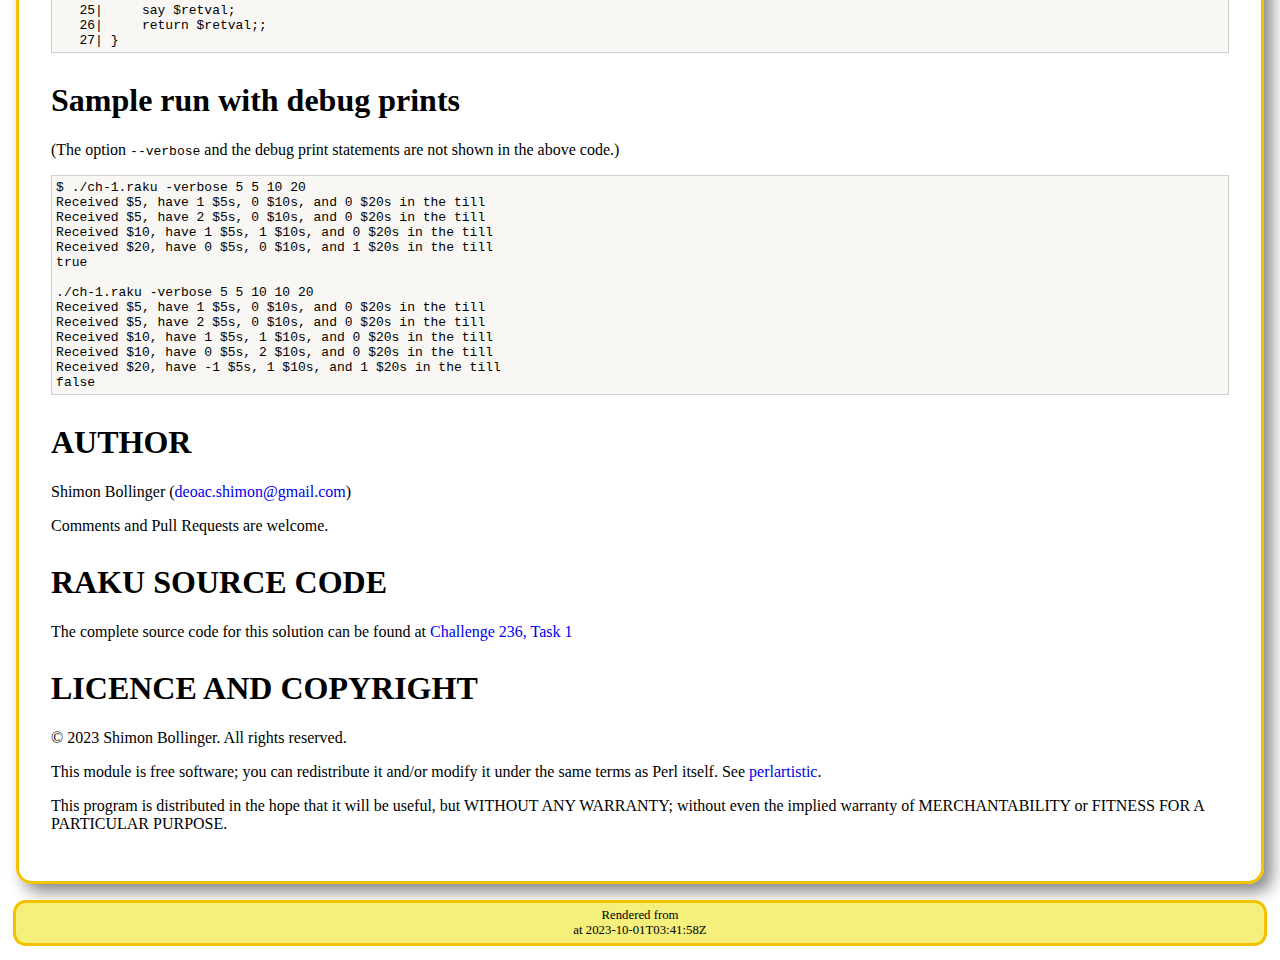
==== commit 1fbb0fdf: "Added link to the full source code" ====
--- a/challenges/236/raku/task-1/index.html
+++ b/challenges/236/raku/task-1/index.html
@@ -4,24 +4,25 @@
 <title>Challenge #236 Task 1</title>
 <meta charset="UTF-8" />
 
+<link href="/asset_files/images/favicon.ico" rel="icon" type="image/x-icon"/>
 <link rel="stylesheet" type="text/css" href="asset_files/css/rakudoc-extra.css" />
+<link rel="stylesheet" type="text/css" href="asset_files/css/font-awesome.min.css" />
 <link rel="stylesheet" type="text/css" href="asset_files/css/rakudoc-styling.css" />
-<link rel="stylesheet" type="text/css" href="asset_files/css/font-awesome.min.css" />
 
 </head>
 	<body class="pod">
 <header>
-<h1 class="title">Challenge #236 Task 1</h1></header><div class="pod-content"><nav><div id="_TOC"><table>
+<img id="Camelia_bug" src="/asset_files/images/Camelia.svg"><h1 class="title">Challenge #236 Task 1</h1></header><div class="pod-content"><nav><div id="_TOC"><table>
 <caption>Table of Contents</caption>
 <tr class="toc-level-2"><td class="toc-text"><a href="#The_Challenge">The Challenge</a></td></tr>
- <tr class="toc-level-3"><td class="toc-text"><a href="#Example_1">&nbsp;&nbsp;&nbsp;&nbsp;&nbsp;Example 1</a></td></tr>
- <tr class="toc-level-3"><td class="toc-text"><a href="#Example_2">&nbsp;&nbsp;&nbsp;&nbsp;&nbsp;Example 2</a></td></tr>
- <tr class="toc-level-3"><td class="toc-text"><a href="#Example_3">&nbsp;&nbsp;&nbsp;&nbsp;&nbsp;Example 3</a></td></tr>
+ <tr class="toc-level-3"><td class="toc-text"><a href="#Example_1">Example 1</a></td></tr>
+ <tr class="toc-level-3"><td class="toc-text"><a href="#Example_2">Example 2</a></td></tr>
+ <tr class="toc-level-3"><td class="toc-text"><a href="#Example_3">Example 3</a></td></tr>
  <tr class="toc-level-2"><td class="toc-text"><a href="#The_Solution">The Solution</a></td></tr>
- <tr class="toc-level-3"><td class="toc-text"><a href="#The_Basic_Algorithm">&nbsp;&nbsp;&nbsp;&nbsp;&nbsp;The Basic Algorithm</a></td></tr>
- <tr class="toc-level-3"><td class="toc-text"><a href="#Initialize_the_variables">&nbsp;&nbsp;&nbsp;&nbsp;&nbsp;Initialize the variables</a></td></tr>
- <tr class="toc-level-3"><td class="toc-text"><a href="#Process_the_bills">&nbsp;&nbsp;&nbsp;&nbsp;&nbsp;Process the bills</a></td></tr>
- <tr class="toc-level-3"><td class="toc-text"><a href="#Print_and_return_whether_the_bills_can_be_used_to_make_change.">&nbsp;&nbsp;&nbsp;&nbsp;&nbsp;Print and return whether the bills can be used to make change.</a></td></tr>
+ <tr class="toc-level-3"><td class="toc-text"><a href="#The_Basic_Algorithm">The Basic Algorithm</a></td></tr>
+ <tr class="toc-level-3"><td class="toc-text"><a href="#Initialize_the_variables">Initialize the variables</a></td></tr>
+ <tr class="toc-level-3"><td class="toc-text"><a href="#Process_the_bills">Process the bills</a></td></tr>
+ <tr class="toc-level-3"><td class="toc-text"><a href="#Print_and_return_whether_the_bills_can_be_used_to_make_change.">Print and return whether the bills can be used to make change.</a></td></tr>
  <tr class="toc-level-1"><td class="toc-text"><a href="#Sample_run_with_debug_prints">Sample run with debug prints</a></td></tr>
  <tr class="toc-level-1"><td class="toc-text"><a href="#AUTHOR">AUTHOR</a></td></tr>
  <tr class="toc-level-1"><td class="toc-text"><a href="#RAKU_SOURCE_CODE">RAKU SOURCE CODE</a></td></tr>
@@ -59,7 +60,7 @@
 <p>We'll us a hash to keep track of the number of each bill in the till. We'll start with no bills in the till, and then for each bill received, we'll increment the count of that bill in the till.</p><p>If the bill is a $10, we'll decrement the count of $5 bills in the till.</p><p>If the bill is a $20, we'll also decrement the count of $5 bills in the till, and if there are no $10 bills in the till, we'll decrement the count of $5 bills in the till by another 2.</p><p>If the count of $5 bills in the till ever goes negative, then we can't make change, and we return 'false'.</p></section>
 <section name="pod"><pre class="pod-block-code">    1| multi sub MAIN (
     2|     *@input where all(@input) ~~ 5|10|20,
-    3|     --&gt; Str
+    3|     --&gt; Str 
     4|     ) {
 </pre></section>
 <section name="pod">
@@ -73,7 +74,7 @@
 </section>
 <section name="pod"><pre class="pod-block-code">    7|     for @input -&gt; $bill {
     8|         %bills{$bill}++;
-    9|
+    9| 
    10|         given $bill {
    11|             when 10 { %bills{5}-- }
    12|             when 20 {
@@ -81,21 +82,21 @@
    14|                 %bills{10} &gt; 0
    15|                     ?? (%bills{10} -= 1)
    16|                     !! (%bills{5}  -= 2);
-   17|             }
-   18|         }
-   19|
+   17|             } 
+   18|         } 
+   19| 
    20|         if %bills{5} &lt; 0 {
    21|             $retval = 'false';
    22|             last;
-   23|         }
-   24|     }
+   23|         } 
+   24|     } 
 </pre></section>
 <section name="pod">
 <h3 id="Print_and_return_whether_the_bills_can_be_used_to_make_change."><a href="#Challenge_#236_Task_1" class="u" title="go to top of document">Print and return whether the bills can be used to make change.</a></h3>
 </section>
 <section name="pod"><pre class="pod-block-code">   25|     say $retval;
    26|     return $retval;;
-   27| }
+   27| } 
 </pre></section>
 <section name="pod">
 <h1 id="Sample_run_with_debug_prints"><a href="#Challenge_#236_Task_1" class="u" title="go to top of document">Sample run with debug prints</a></h1>
@@ -117,10 +118,10 @@
 <h1 id="AUTHOR"><a href="#Challenge_#236_Task_1" class="u" title="go to top of document">AUTHOR</a></h1>
 <p>Shimon Bollinger (<a href="mailto:deoac.shimon@gmail.com.html">deoac.shimon@gmail.com</a>)</p><p>Comments and Pull Requests are welcome.</p>
 <h1 id="RAKU_SOURCE_CODE"><a href="#Challenge_#236_Task_1" class="u" title="go to top of document">RAKU SOURCE CODE</a></h1>
-<p>The complete source code for this solution can be found at <a href="https://gist.github.com/deoac/">Challenge 236, Task 1</a></p>
+<p>The complete source code for this solution can be found at <a href="https://gist.github.com/deoac/8293603bda2684b1231638ad1853f308">Challenge 236, Task 1</a></p>
 <h1 id="LICENCE_AND_COPYRIGHT"><a href="#Challenge_#236_Task_1" class="u" title="go to top of document">LICENCE AND COPYRIGHT</a></h1>
 <p>© 2023 Shimon Bollinger. All rights reserved.</p><p>This module is free software; you can redistribute it and/or modify it under the same terms as Perl itself. See <a href="http://perldoc.perl.org/perlartistic.html">perlartistic</a>.</p><p>This program is distributed in the hope that it will be useful, but WITHOUT ANY WARRANTY; without even the implied warranty of MERCHANTABILITY or FITNESS FOR A PARTICULAR PURPOSE.</p></section>		</div>
-</div>
+</div><footer><div>Rendered from <span class="path"></span></div><div>at <span class="time">2023-10-01T03:41:58Z</span></div></footer>
 	</body>
 </html>
 
--- a/challenges/236/raku/task-1/asset_files/css/rakudoc-extra.css
+++ b/challenges/236/raku/task-1/asset_files/css/rakudoc-extra.css
@@ -9,16 +9,6 @@
     justify-content: start; }
   .image-container.justify-right {
     justify-content: end; }
-
-
-div.latex-render {
-  display: flex;
-  justify-content: space-around;
-  align-items: center;
-}
-div.latex-render img.logo {
-  align-self: center;
-}
 
 
 hr.bluish-dots, .yellowish-dots, .greenish-dots, .reddish-dots {
@@ -63,3 +53,13 @@
 div.flex-container {
   display: flex;
 }
+
+div.latex-render {
+  display: flex;
+  justify-content: space-around;
+  align-items: center;
+}
+div.latex-render img.logo {
+  align-self: center;
+}
+
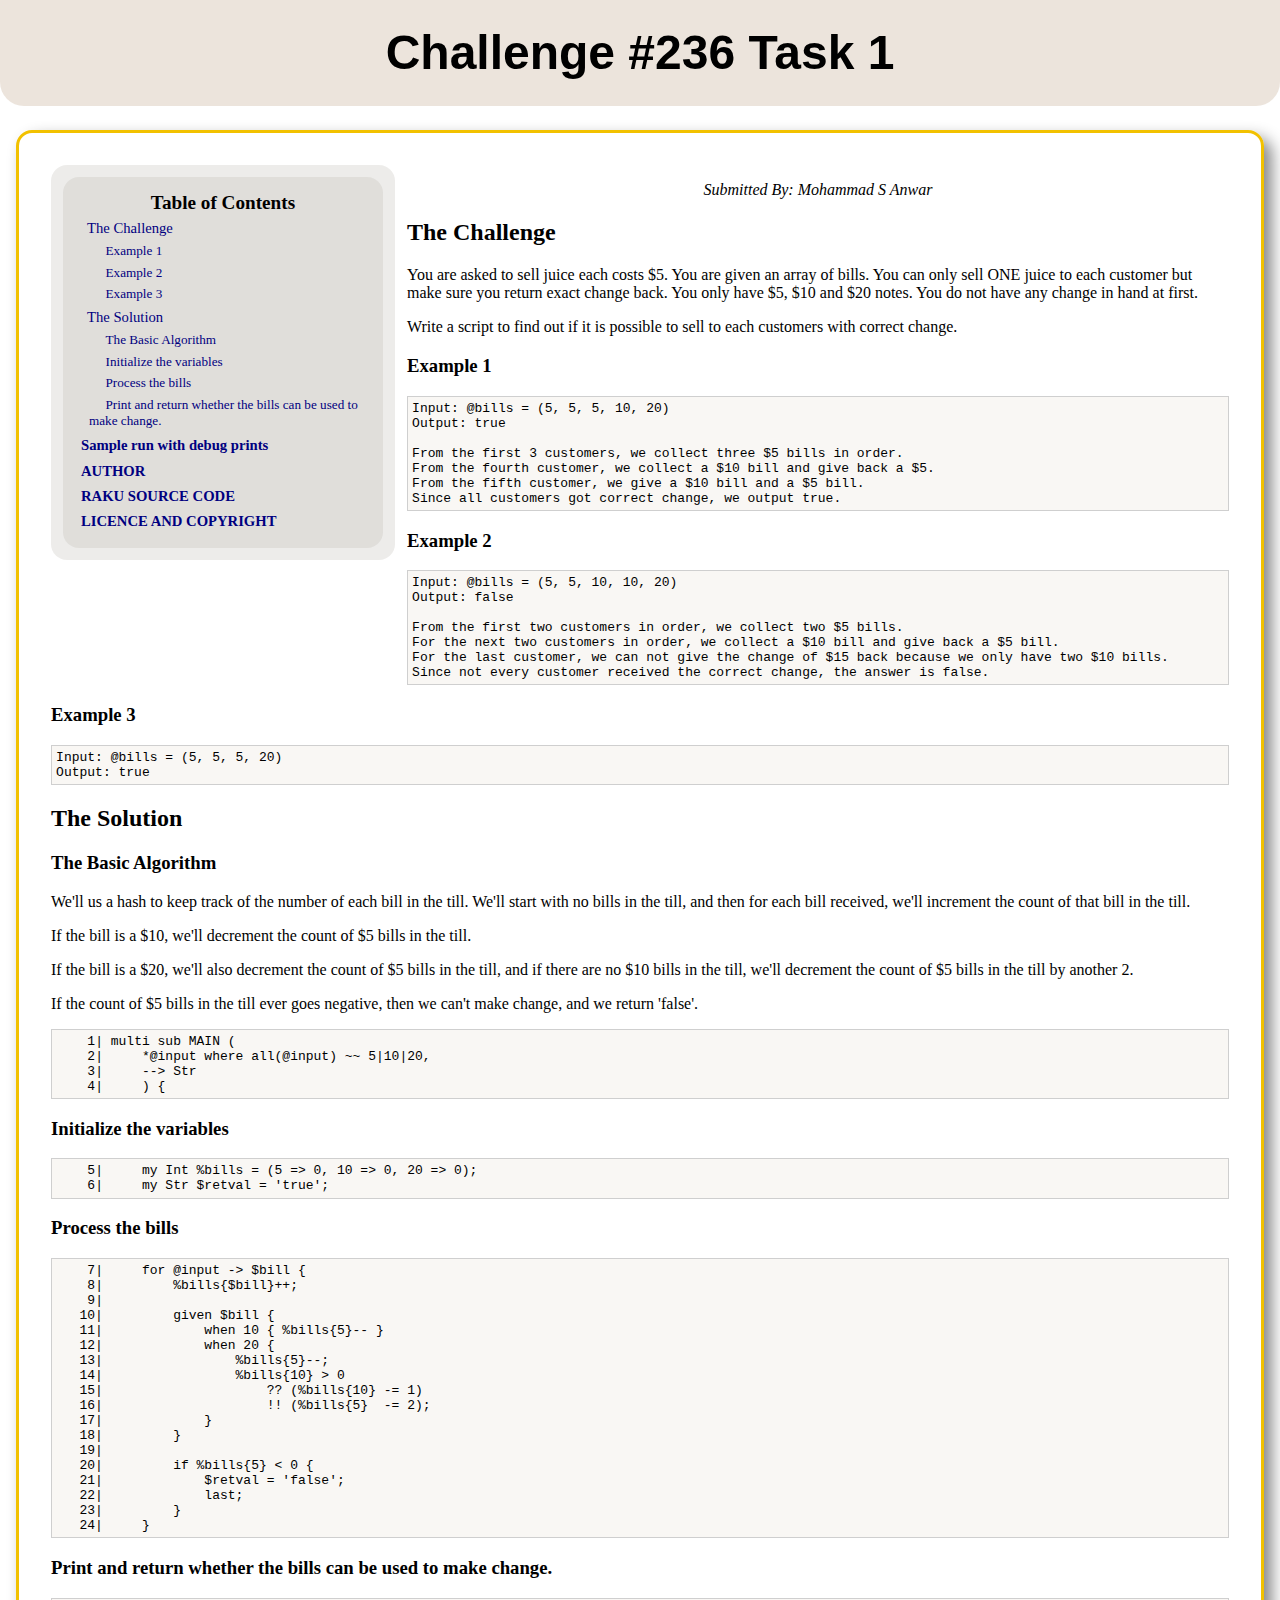
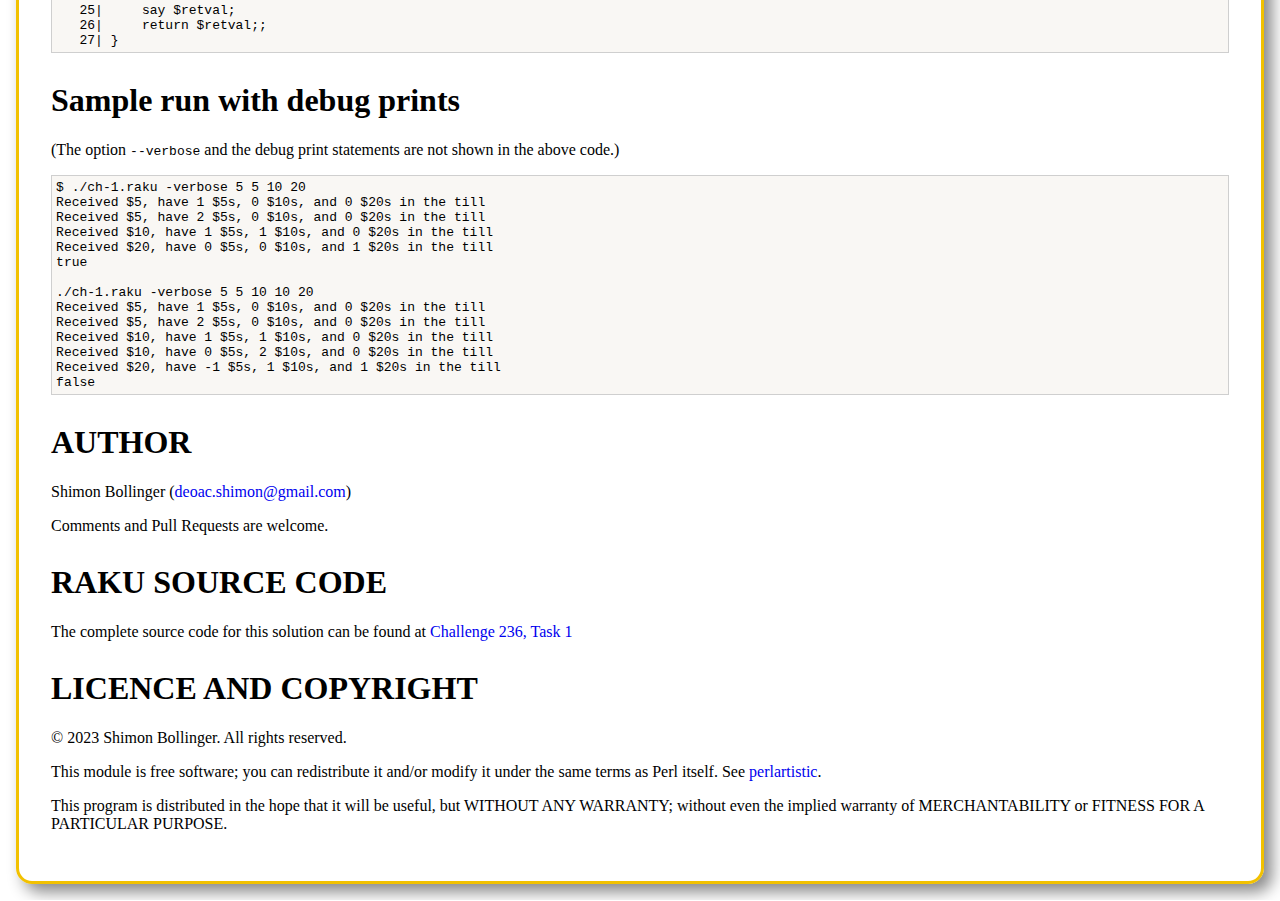
==== commit 04767227: "Added indentation" ====
--- a/challenges/236/raku/task-1/index.html
+++ b/challenges/236/raku/task-1/index.html
@@ -4,7 +4,6 @@
 <title>Challenge #236 Task 1</title>
 <meta charset="UTF-8" />
 
-<link href="/asset_files/images/favicon.ico" rel="icon" type="image/x-icon"/>
 <link rel="stylesheet" type="text/css" href="asset_files/css/rakudoc-extra.css" />
 <link rel="stylesheet" type="text/css" href="asset_files/css/font-awesome.min.css" />
 <link rel="stylesheet" type="text/css" href="asset_files/css/rakudoc-styling.css" />
@@ -12,17 +11,17 @@
 </head>
 	<body class="pod">
 <header>
-<img id="Camelia_bug" src="/asset_files/images/Camelia.svg"><h1 class="title">Challenge #236 Task 1</h1></header><div class="pod-content"><nav><div id="_TOC"><table>
+<h1 class="title">Challenge #236 Task 1</h1></header><div class="pod-content"><nav><div id="_TOC"><table>
 <caption>Table of Contents</caption>
 <tr class="toc-level-2"><td class="toc-text"><a href="#The_Challenge">The Challenge</a></td></tr>
- <tr class="toc-level-3"><td class="toc-text"><a href="#Example_1">Example 1</a></td></tr>
- <tr class="toc-level-3"><td class="toc-text"><a href="#Example_2">Example 2</a></td></tr>
- <tr class="toc-level-3"><td class="toc-text"><a href="#Example_3">Example 3</a></td></tr>
+ <tr class="toc-level-3"><td class="toc-text"><a href="#Example_1">&nbsp;&nbsp;&nbsp;&nbsp;&nbsp;Example 1</a></td></tr>
+ <tr class="toc-level-3"><td class="toc-text"><a href="#Example_2">&nbsp;&nbsp;&nbsp;&nbsp;&nbsp;Example 2</a></td></tr>
+ <tr class="toc-level-3"><td class="toc-text"><a href="#Example_3">&nbsp;&nbsp;&nbsp;&nbsp;&nbsp;Example 3</a></td></tr>
  <tr class="toc-level-2"><td class="toc-text"><a href="#The_Solution">The Solution</a></td></tr>
- <tr class="toc-level-3"><td class="toc-text"><a href="#The_Basic_Algorithm">The Basic Algorithm</a></td></tr>
- <tr class="toc-level-3"><td class="toc-text"><a href="#Initialize_the_variables">Initialize the variables</a></td></tr>
- <tr class="toc-level-3"><td class="toc-text"><a href="#Process_the_bills">Process the bills</a></td></tr>
- <tr class="toc-level-3"><td class="toc-text"><a href="#Print_and_return_whether_the_bills_can_be_used_to_make_change.">Print and return whether the bills can be used to make change.</a></td></tr>
+ <tr class="toc-level-3"><td class="toc-text"><a href="#The_Basic_Algorithm">&nbsp;&nbsp;&nbsp;&nbsp;&nbsp;The Basic Algorithm</a></td></tr>
+ <tr class="toc-level-3"><td class="toc-text"><a href="#Initialize_the_variables">&nbsp;&nbsp;&nbsp;&nbsp;&nbsp;Initialize the variables</a></td></tr>
+ <tr class="toc-level-3"><td class="toc-text"><a href="#Process_the_bills">&nbsp;&nbsp;&nbsp;&nbsp;&nbsp;Process the bills</a></td></tr>
+ <tr class="toc-level-3"><td class="toc-text"><a href="#Print_and_return_whether_the_bills_can_be_used_to_make_change.">&nbsp;&nbsp;&nbsp;&nbsp;&nbsp;Print and return whether the bills can be used to make change.</a></td></tr>
  <tr class="toc-level-1"><td class="toc-text"><a href="#Sample_run_with_debug_prints">Sample run with debug prints</a></td></tr>
  <tr class="toc-level-1"><td class="toc-text"><a href="#AUTHOR">AUTHOR</a></td></tr>
  <tr class="toc-level-1"><td class="toc-text"><a href="#RAKU_SOURCE_CODE">RAKU SOURCE CODE</a></td></tr>
@@ -60,7 +59,7 @@
 <p>We'll us a hash to keep track of the number of each bill in the till. We'll start with no bills in the till, and then for each bill received, we'll increment the count of that bill in the till.</p><p>If the bill is a $10, we'll decrement the count of $5 bills in the till.</p><p>If the bill is a $20, we'll also decrement the count of $5 bills in the till, and if there are no $10 bills in the till, we'll decrement the count of $5 bills in the till by another 2.</p><p>If the count of $5 bills in the till ever goes negative, then we can't make change, and we return 'false'.</p></section>
 <section name="pod"><pre class="pod-block-code">    1| multi sub MAIN (
     2|     *@input where all(@input) ~~ 5|10|20,
-    3|     --&gt; Str 
+    3|     --&gt; Str
     4|     ) {
 </pre></section>
 <section name="pod">
@@ -74,7 +73,7 @@
 </section>
 <section name="pod"><pre class="pod-block-code">    7|     for @input -&gt; $bill {
     8|         %bills{$bill}++;
-    9| 
+    9|
    10|         given $bill {
    11|             when 10 { %bills{5}-- }
    12|             when 20 {
@@ -82,21 +81,21 @@
    14|                 %bills{10} &gt; 0
    15|                     ?? (%bills{10} -= 1)
    16|                     !! (%bills{5}  -= 2);
-   17|             } 
-   18|         } 
-   19| 
+   17|             }
+   18|         }
+   19|
    20|         if %bills{5} &lt; 0 {
    21|             $retval = 'false';
    22|             last;
-   23|         } 
-   24|     } 
+   23|         }
+   24|     }
 </pre></section>
 <section name="pod">
 <h3 id="Print_and_return_whether_the_bills_can_be_used_to_make_change."><a href="#Challenge_#236_Task_1" class="u" title="go to top of document">Print and return whether the bills can be used to make change.</a></h3>
 </section>
 <section name="pod"><pre class="pod-block-code">   25|     say $retval;
    26|     return $retval;;
-   27| } 
+   27| }
 </pre></section>
 <section name="pod">
 <h1 id="Sample_run_with_debug_prints"><a href="#Challenge_#236_Task_1" class="u" title="go to top of document">Sample run with debug prints</a></h1>
@@ -121,7 +120,7 @@
 <p>The complete source code for this solution can be found at <a href="https://gist.github.com/deoac/8293603bda2684b1231638ad1853f308">Challenge 236, Task 1</a></p>
 <h1 id="LICENCE_AND_COPYRIGHT"><a href="#Challenge_#236_Task_1" class="u" title="go to top of document">LICENCE AND COPYRIGHT</a></h1>
 <p>© 2023 Shimon Bollinger. All rights reserved.</p><p>This module is free software; you can redistribute it and/or modify it under the same terms as Perl itself. See <a href="http://perldoc.perl.org/perlartistic.html">perlartistic</a>.</p><p>This program is distributed in the hope that it will be useful, but WITHOUT ANY WARRANTY; without even the implied warranty of MERCHANTABILITY or FITNESS FOR A PARTICULAR PURPOSE.</p></section>		</div>
-</div><footer><div>Rendered from <span class="path"></span></div><div>at <span class="time">2023-10-01T03:41:58Z</span></div></footer>
+</div>
 	</body>
 </html>
 
